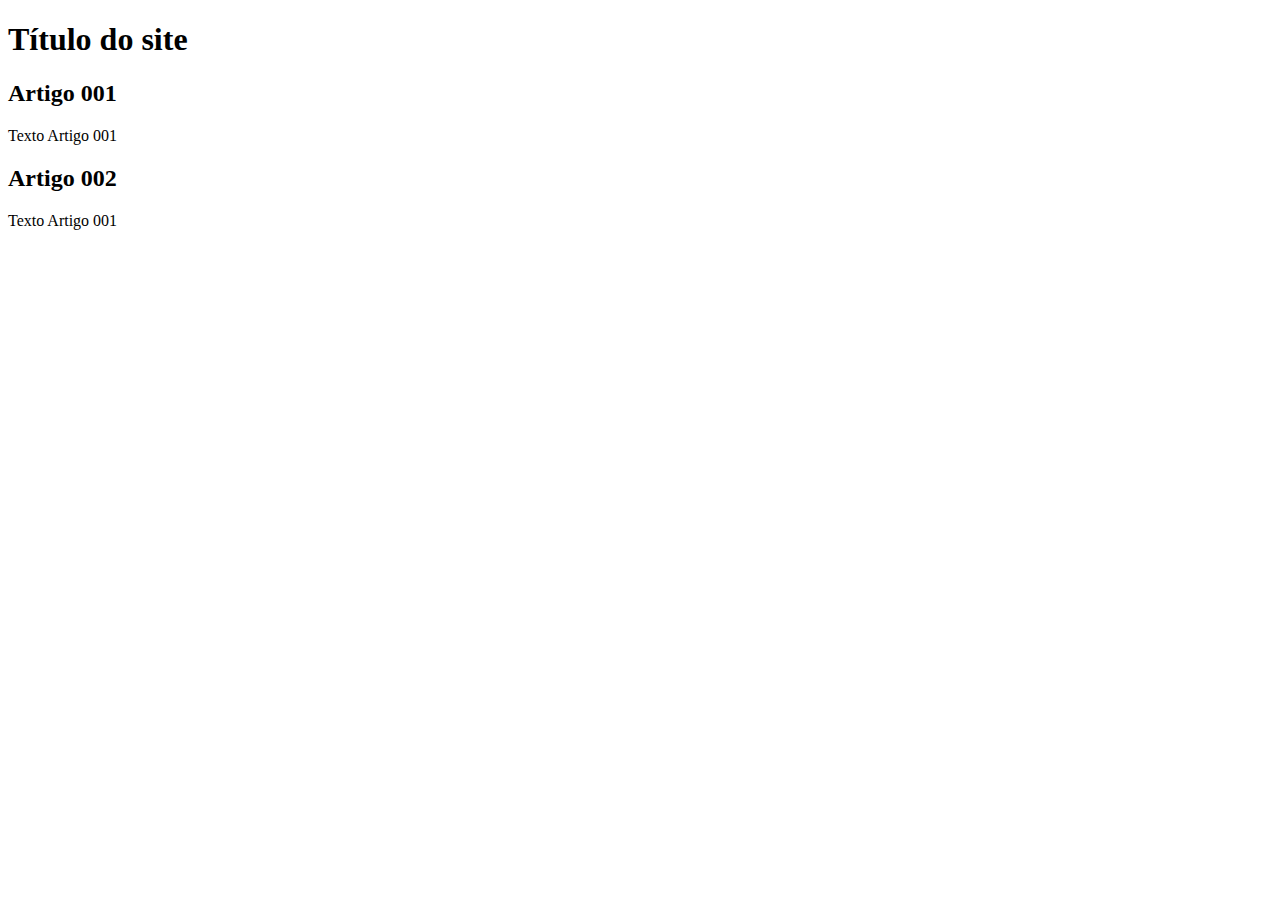
==== index.html @ d9f6588d "Mudança na Main" ====
<!DOCTYPE html>
<html lang="en">
<head>
    <meta charset="UTF-8">
    <meta http-equiv="X-UA-Compatible" content="IE=edge">
    <meta name="viewport" content="width=device-width, initial-scale=1.0">
    <title>Titulo do Site</title>
</head>
<body>
    <main
        <header>
            <h1>Título do site</h1>
        </header>
        <article>
            <h2>Artigo 001</h2>
            <p>Texto Artigo 001</p>
        </article>
        <article>
            <h2>Artigo 002</h2>
            <p>Texto Artigo 001</p>
        </article>
    </main>
</body>
</html>
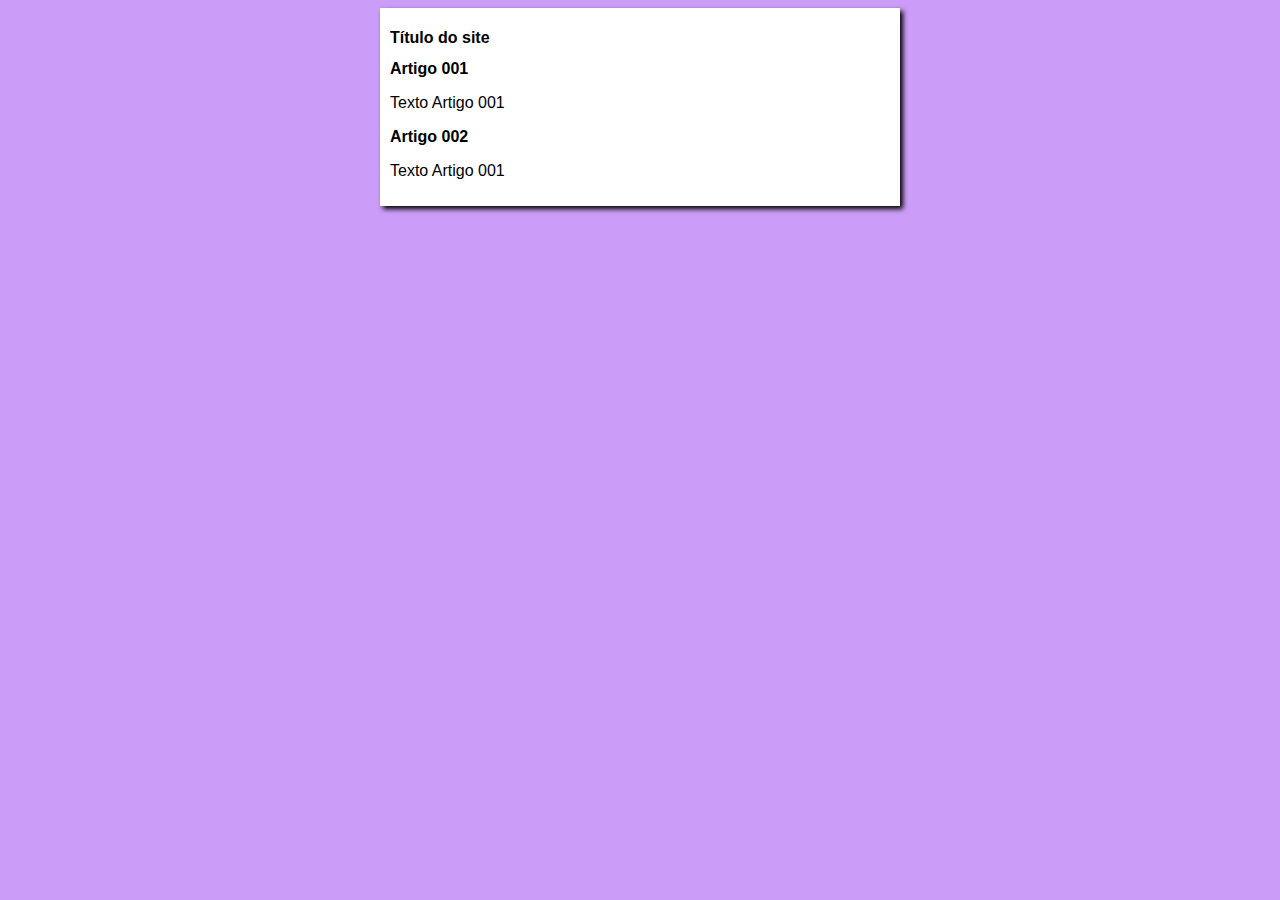
==== commit be109d9e: "Iniciei o Design" ====
--- a/index.html
+++ b/index.html
@@ -5,6 +5,7 @@
     <meta http-equiv="X-UA-Compatible" content="IE=edge">
     <meta name="viewport" content="width=device-width, initial-scale=1.0">
     <title>Titulo do Site</title>
+    <link rel="stylesheet" href="estilos/style.css"
 </head>
 <body>
     <main
--- a/estilos/style.css
+++ b/estilos/style.css
@@ -0,0 +1,16 @@
+* {
+    font-family: arial, Helvetica, sans-serif;
+    font-size: 16px;
+}
+
+body {
+    background-color: rgb(204, 157, 248);
+}
+
+main {
+    background-color: white;
+    width: 500px;
+    margin: auto;
+    padding: 10px;
+    box-shadow: 3px 3px 5px rgb(0, 0, 0.473);
+}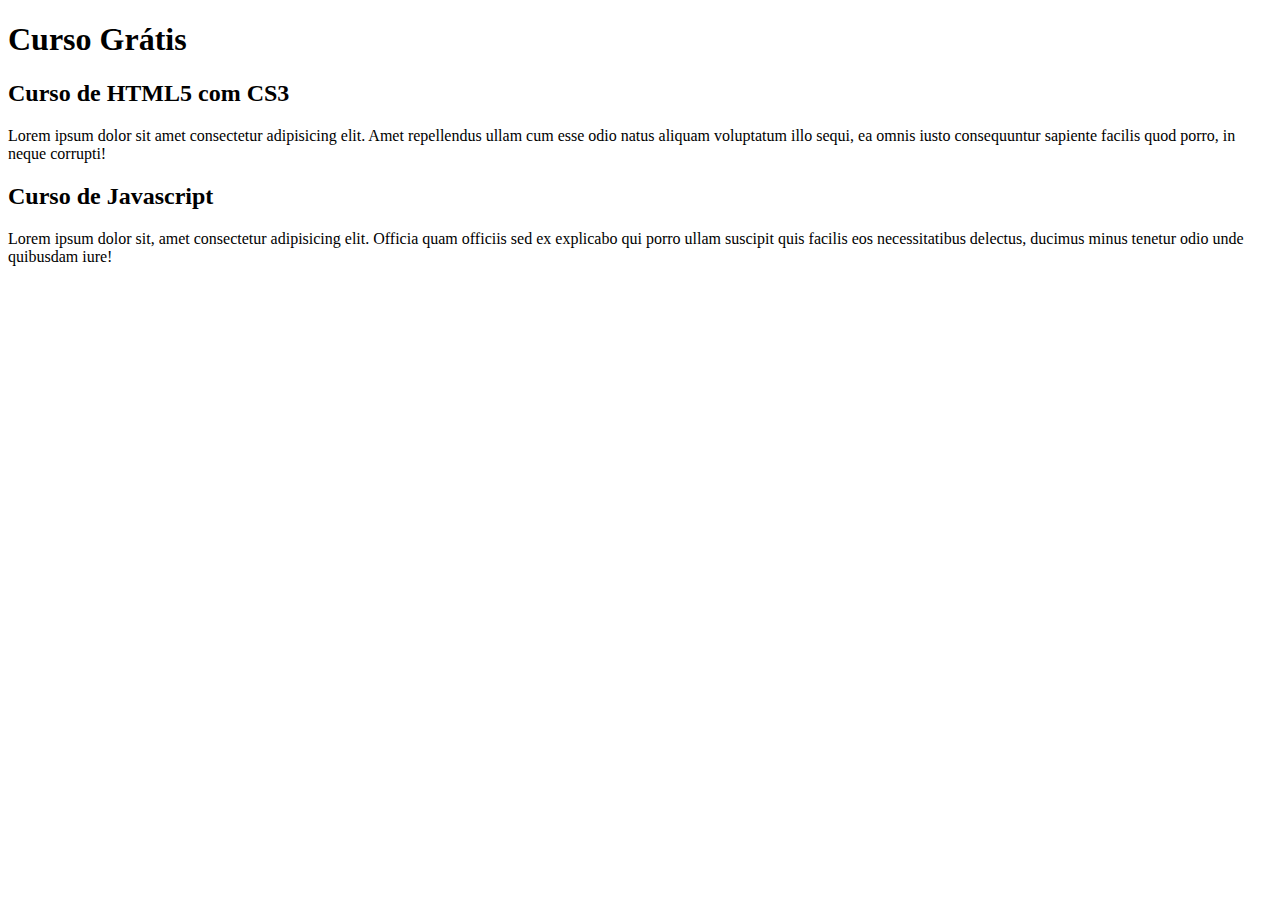
==== commit de9bf2c0: "Adição do titulo" ====
--- a/index.html
+++ b/index.html
@@ -4,21 +4,20 @@
     <meta charset="UTF-8">
     <meta http-equiv="X-UA-Compatible" content="IE=edge">
     <meta name="viewport" content="width=device-width, initial-scale=1.0">
-    <title>Titulo do Site</title>
-    <link rel="stylesheet" href="estilos/style.css"
+    <title>Site Curso em Video</title>
 </head>
 <body>
     <main
         <header>
-            <h1>Título do site</h1>
+            <h1>Curso Grátis</h1>
         </header>
         <article>
-            <h2>Artigo 001</h2>
-            <p>Texto Artigo 001</p>
+            <h2>Curso de HTML5 com CS3</h2>
+            <p>Lorem ipsum dolor sit amet consectetur adipisicing elit. Amet repellendus ullam cum esse odio natus aliquam voluptatum illo sequi, ea omnis iusto consequuntur sapiente facilis quod porro, in neque corrupti!</p>
         </article>
         <article>
-            <h2>Artigo 002</h2>
-            <p>Texto Artigo 001</p>
+            <h2>Curso de Javascript</h2>
+            <p>Lorem ipsum dolor sit, amet consectetur adipisicing elit. Officia quam officiis sed ex explicabo qui porro ullam suscipit quis facilis eos necessitatibus delectus, ducimus minus tenetur odio unde quibusdam iure!</p>
         </article>
     </main>
 </body>
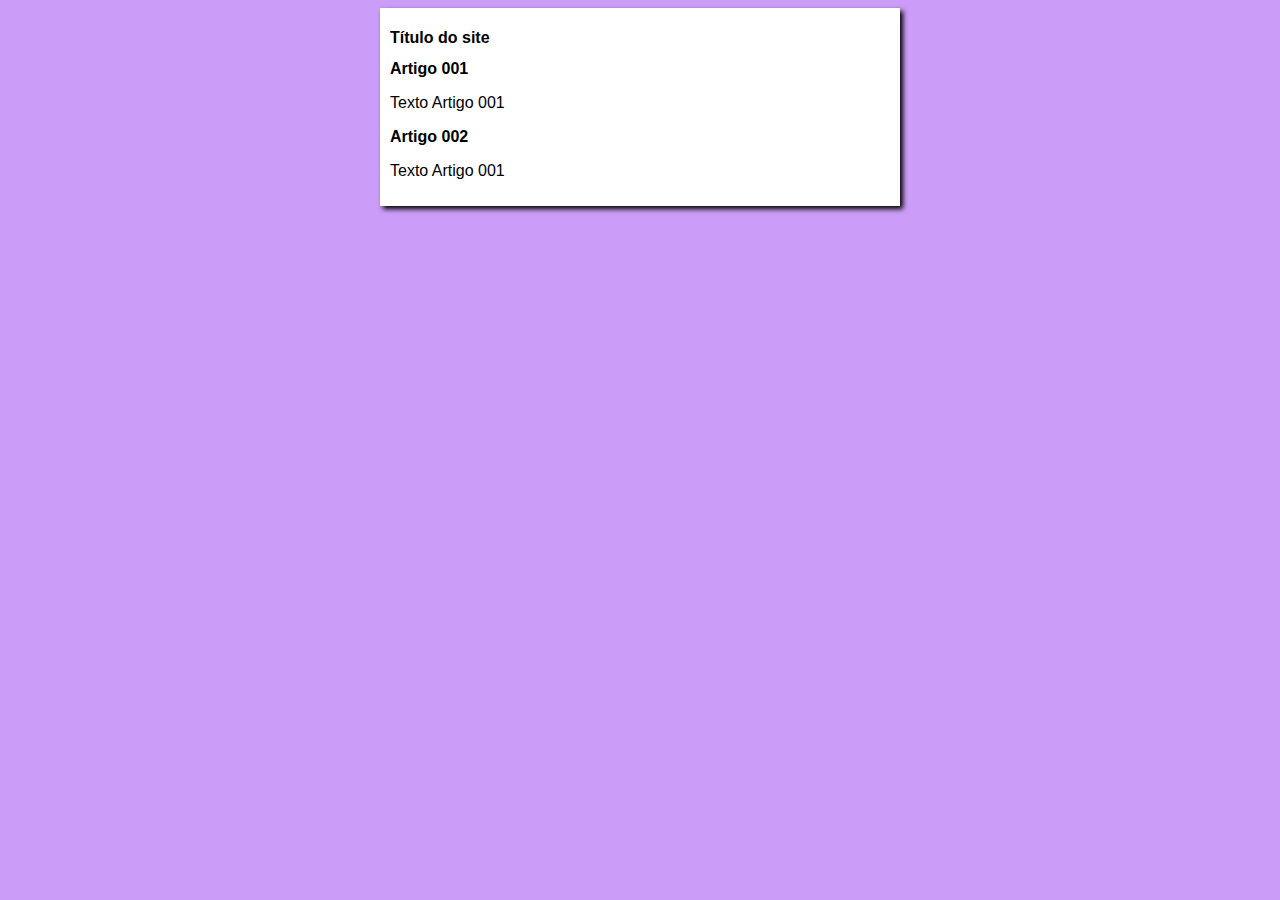
==== commit 0d1e8a02: "Adição do Titulo 2" ====
--- a/index.html
+++ b/index.html
@@ -4,20 +4,21 @@
     <meta charset="UTF-8">
     <meta http-equiv="X-UA-Compatible" content="IE=edge">
     <meta name="viewport" content="width=device-width, initial-scale=1.0">
-    <title>Site Curso em Video</title>
+    <title>Curso eVideo</title>
+    <link rel="stylesheet" href="estilos/style.css"
 </head>
 <body>
     <main
         <header>
-            <h1>Curso Grátis</h1>
+            <h1>Título do site</h1>
         </header>
         <article>
-            <h2>Curso de HTML5 com CS3</h2>
-            <p>Lorem ipsum dolor sit amet consectetur adipisicing elit. Amet repellendus ullam cum esse odio natus aliquam voluptatum illo sequi, ea omnis iusto consequuntur sapiente facilis quod porro, in neque corrupti!</p>
+            <h2>Artigo 001</h2>
+            <p>Texto Artigo 001</p>
         </article>
         <article>
-            <h2>Curso de Javascript</h2>
-            <p>Lorem ipsum dolor sit, amet consectetur adipisicing elit. Officia quam officiis sed ex explicabo qui porro ullam suscipit quis facilis eos necessitatibus delectus, ducimus minus tenetur odio unde quibusdam iure!</p>
+            <h2>Artigo 002</h2>
+            <p>Texto Artigo 001</p>
         </article>
     </main>
 </body>
--- a/estilos/style.css
+++ b/estilos/style.css
@@ -0,0 +1,16 @@
+* {
+    font-family: arial, Helvetica, sans-serif;
+    font-size: 16px;
+}
+
+body {
+    background-color: rgb(204, 157, 248);
+}
+
+main {
+    background-color: white;
+    width: 500px;
+    margin: auto;
+    padding: 10px;
+    box-shadow: 3px 3px 5px rgb(0, 0, 0.473);
+}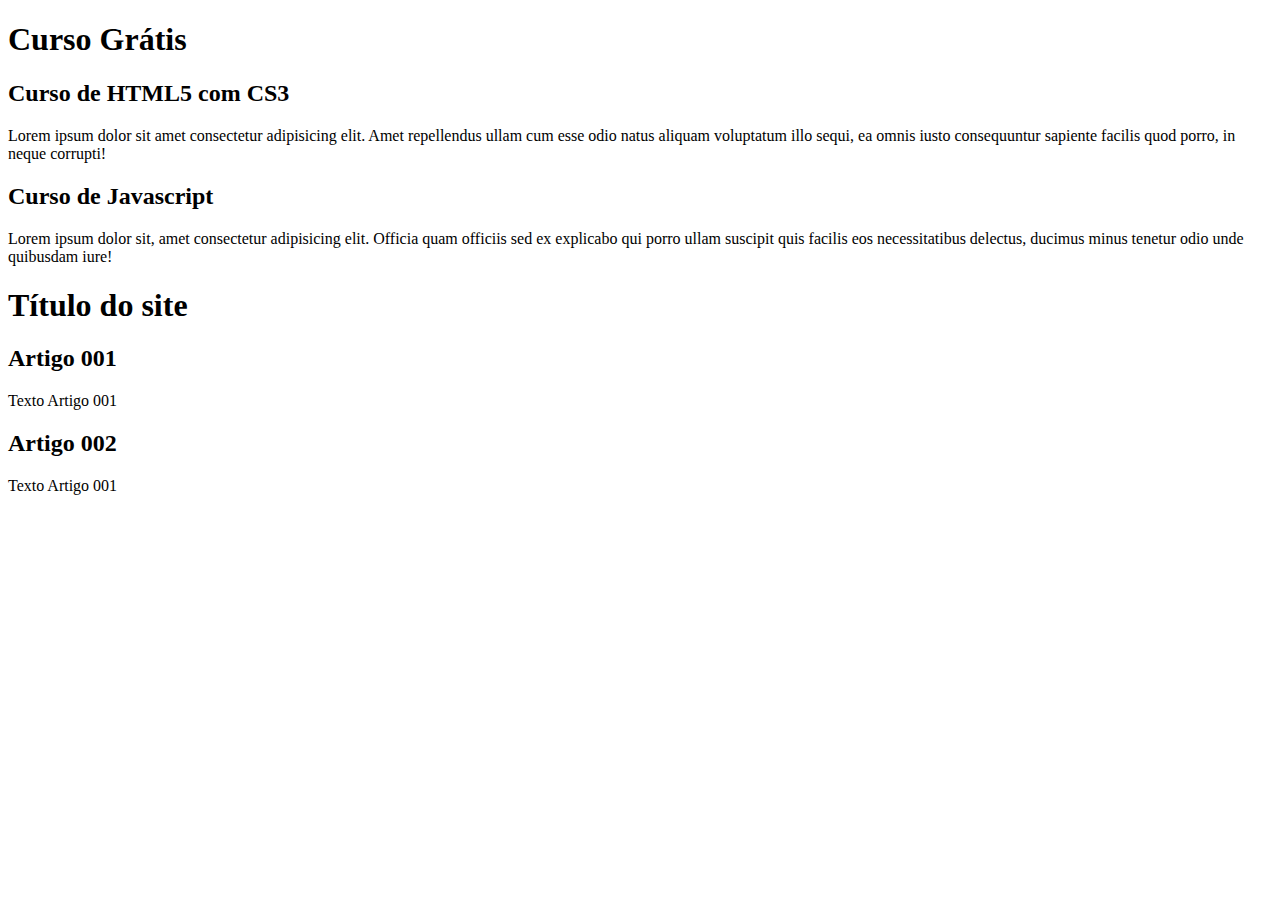
==== commit 8de76148: "Merge branch 'Conteudo'" ====
--- a/index.html
+++ b/index.html
@@ -4,8 +4,30 @@
     <meta charset="UTF-8">
     <meta http-equiv="X-UA-Compatible" content="IE=edge">
     <meta name="viewport" content="width=device-width, initial-scale=1.0">
-    <title>Curso eVideo</title>
-    <link rel="stylesheet" href="estilos/style.css"
+    <title>Site Curso em Video</title>
+</head>
+<body>
+    <main
+        <header>
+            <h1>Curso Grátis</h1>
+        </header>
+        <article>
+            <h2>Curso de HTML5 com CS3</h2>
+            <p>Lorem ipsum dolor sit amet consectetur adipisicing elit. Amet repellendus ullam cum esse odio natus aliquam voluptatum illo sequi, ea omnis iusto consequuntur sapiente facilis quod porro, in neque corrupti!</p>
+        </article>
+        <article>
+            <h2>Curso de Javascript</h2>
+            <p>Lorem ipsum dolor sit, amet consectetur adipisicing elit. Officia quam officiis sed ex explicabo qui porro ullam suscipit quis facilis eos necessitatibus delectus, ducimus minus tenetur odio unde quibusdam iure!</p>
+        </article>
+    </main>
+</body>
+</html><!DOCTYPE html>
+<html lang="en">
+<head>
+    <meta charset="UTF-8">
+    <meta http-equiv="X-UA-Compatible" content="IE=edge">
+    <meta name="viewport" content="width=device-width, initial-scale=1.0">
+    <title>Titulo do Site</title>
 </head>
 <body>
     <main
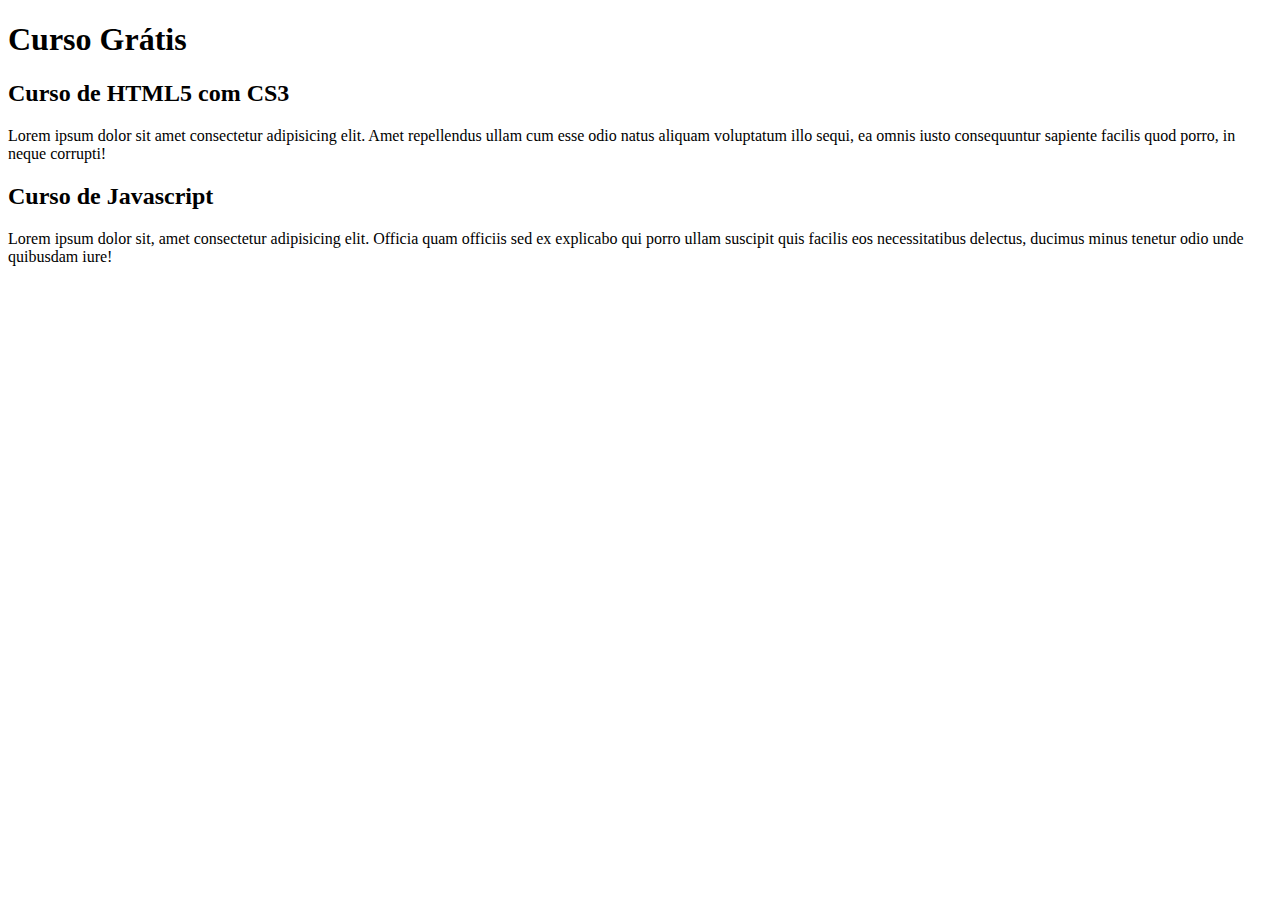
==== commit ba98b385: "Primeiro Merge" ====
--- a/index.html
+++ b/index.html
@@ -20,28 +20,4 @@
             <p>Lorem ipsum dolor sit, amet consectetur adipisicing elit. Officia quam officiis sed ex explicabo qui porro ullam suscipit quis facilis eos necessitatibus delectus, ducimus minus tenetur odio unde quibusdam iure!</p>
         </article>
     </main>
-</body>
-</html><!DOCTYPE html>
-<html lang="en">
-<head>
-    <meta charset="UTF-8">
-    <meta http-equiv="X-UA-Compatible" content="IE=edge">
-    <meta name="viewport" content="width=device-width, initial-scale=1.0">
-    <title>Titulo do Site</title>
-</head>
-<body>
-    <main
-        <header>
-            <h1>Título do site</h1>
-        </header>
-        <article>
-            <h2>Artigo 001</h2>
-            <p>Texto Artigo 001</p>
-        </article>
-        <article>
-            <h2>Artigo 002</h2>
-            <p>Texto Artigo 001</p>
-        </article>
-    </main>
-</body>
-</html>+</body>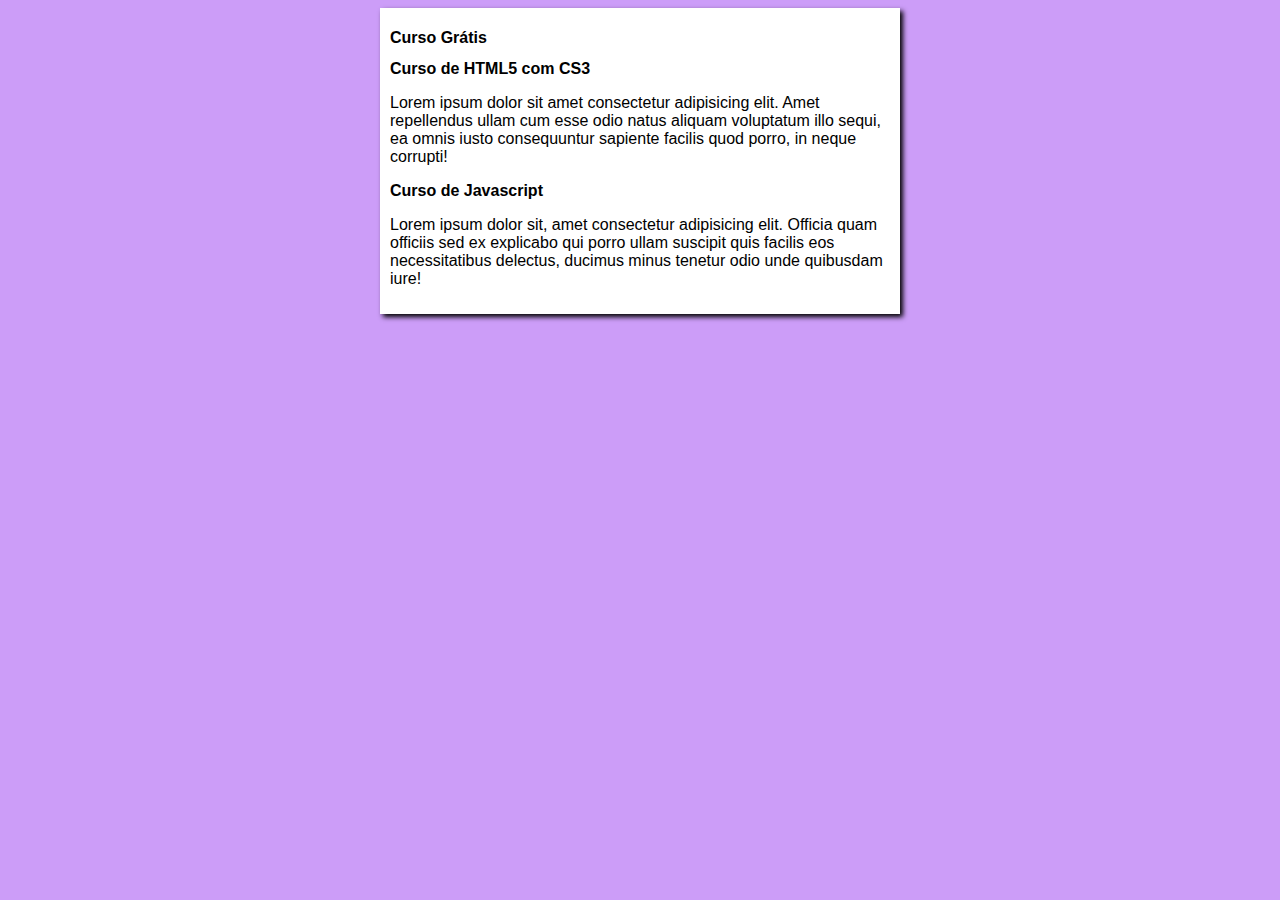
==== commit 4f864098: "Adição do estilo" ====
--- a/index.html
+++ b/index.html
@@ -5,6 +5,7 @@
     <meta http-equiv="X-UA-Compatible" content="IE=edge">
     <meta name="viewport" content="width=device-width, initial-scale=1.0">
     <title>Site Curso em Video</title>
+    <link rel="stylesheet" href="estilos/style.css"
 </head>
 <body>
     <main
--- a/estilos/style.css
+++ b/estilos/style.css
@@ -0,0 +1,16 @@
+* {
+    font-family: arial, Helvetica, sans-serif;
+    font-size: 16px;
+}
+
+body {
+    background-color: rgb(204, 157, 248);
+}
+
+main {
+    background-color: white;
+    width: 500px;
+    margin: auto;
+    padding: 10px;
+    box-shadow: 3px 3px 5px rgb(0, 0, 0.473);
+}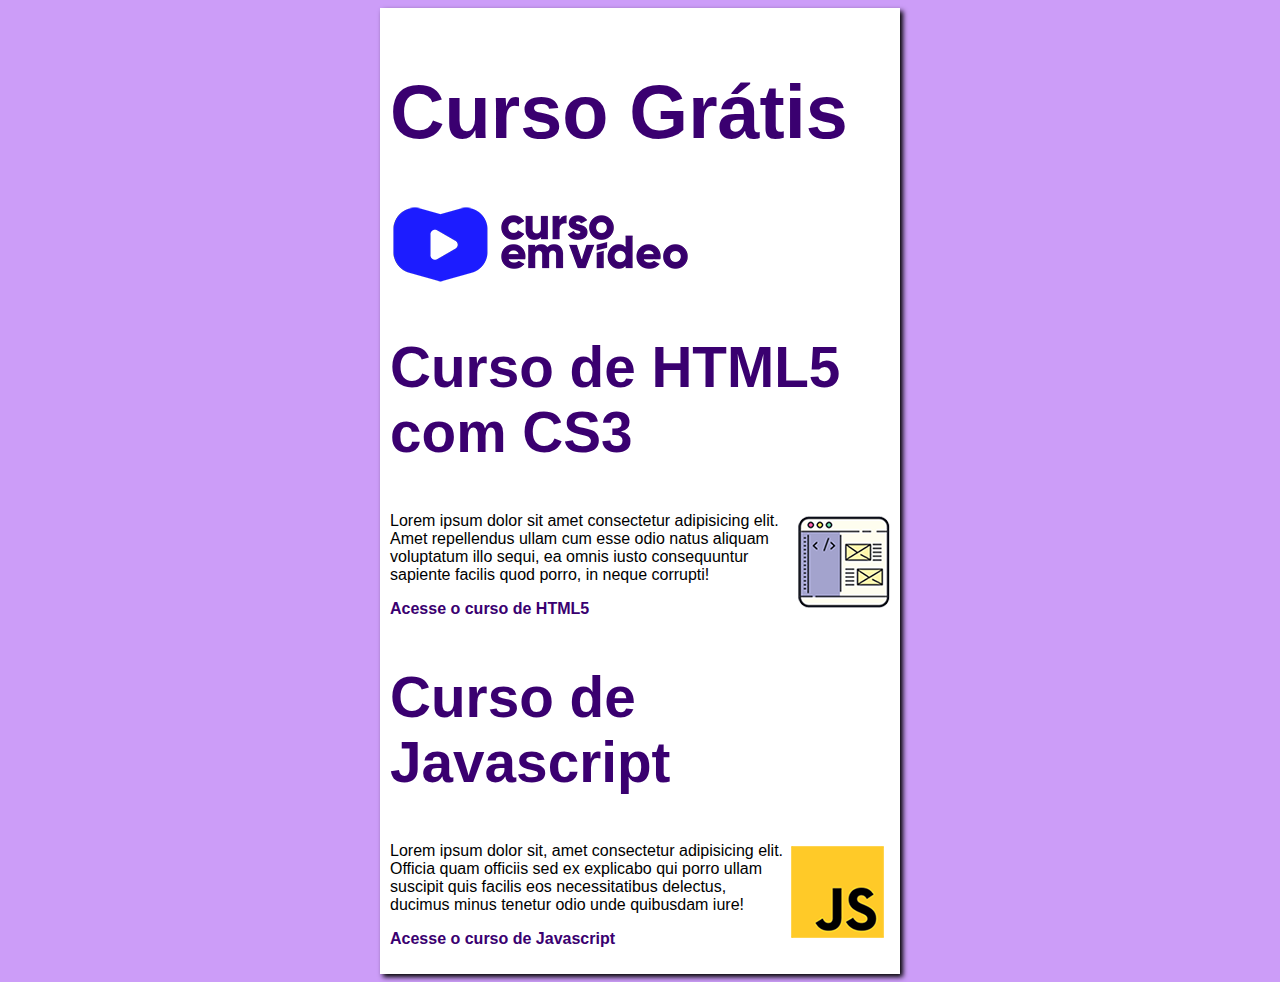
==== commit b9667d69: "Commit do site" ====
--- a/index.html
+++ b/index.html
@@ -11,14 +11,19 @@
     <main
         <header>
             <h1>Curso Grátis</h1>
+            <img src="Imagens/curso-em-video-cor.png" alt="Curso em Video">
         </header>
         <article>
             <h2>Curso de HTML5 com CS3</h2>
+            <img class = "lado" src="Imagens/curso-html-css.png" alt="Curso HTML">
             <p>Lorem ipsum dolor sit amet consectetur adipisicing elit. Amet repellendus ullam cum esse odio natus aliquam voluptatum illo sequi, ea omnis iusto consequuntur sapiente facilis quod porro, in neque corrupti!</p>
+            <p><a href="">Acesse o curso de HTML5</a></p>
         </article>
         <article>
             <h2>Curso de Javascript</h2>
+            <img class = "lado" src="Imagens/curso-javascript.png" alt="Curso JS">
             <p>Lorem ipsum dolor sit, amet consectetur adipisicing elit. Officia quam officiis sed ex explicabo qui porro ullam suscipit quis facilis eos necessitatibus delectus, ducimus minus tenetur odio unde quibusdam iure!</p>
+            <p><a href="">Acesse o curso de Javascript</a></p>
         </article>
     </main>
 </body>--- a/estilos/style.css
+++ b/estilos/style.css
@@ -13,4 +13,29 @@
     margin: auto;
     padding: 10px;
     box-shadow: 3px 3px 5px rgb(0, 0, 0.473);
+}
+
+h1 {
+    font-size:2cm;
+    color: rgb(58, 0, 112);
+}
+
+h2{
+    font-size:1.5cm;
+    color: rgb(58, 0, 112);
+}
+
+img.lado {
+    float: right;
+}
+
+a {
+    text-decoration: none;
+    font-weight: bold;
+    color: rgb(58, 0, 112);
+}
+
+a:hover {
+    text-decoration: underline;
+    color: rgb(26, 26, 255);
 }